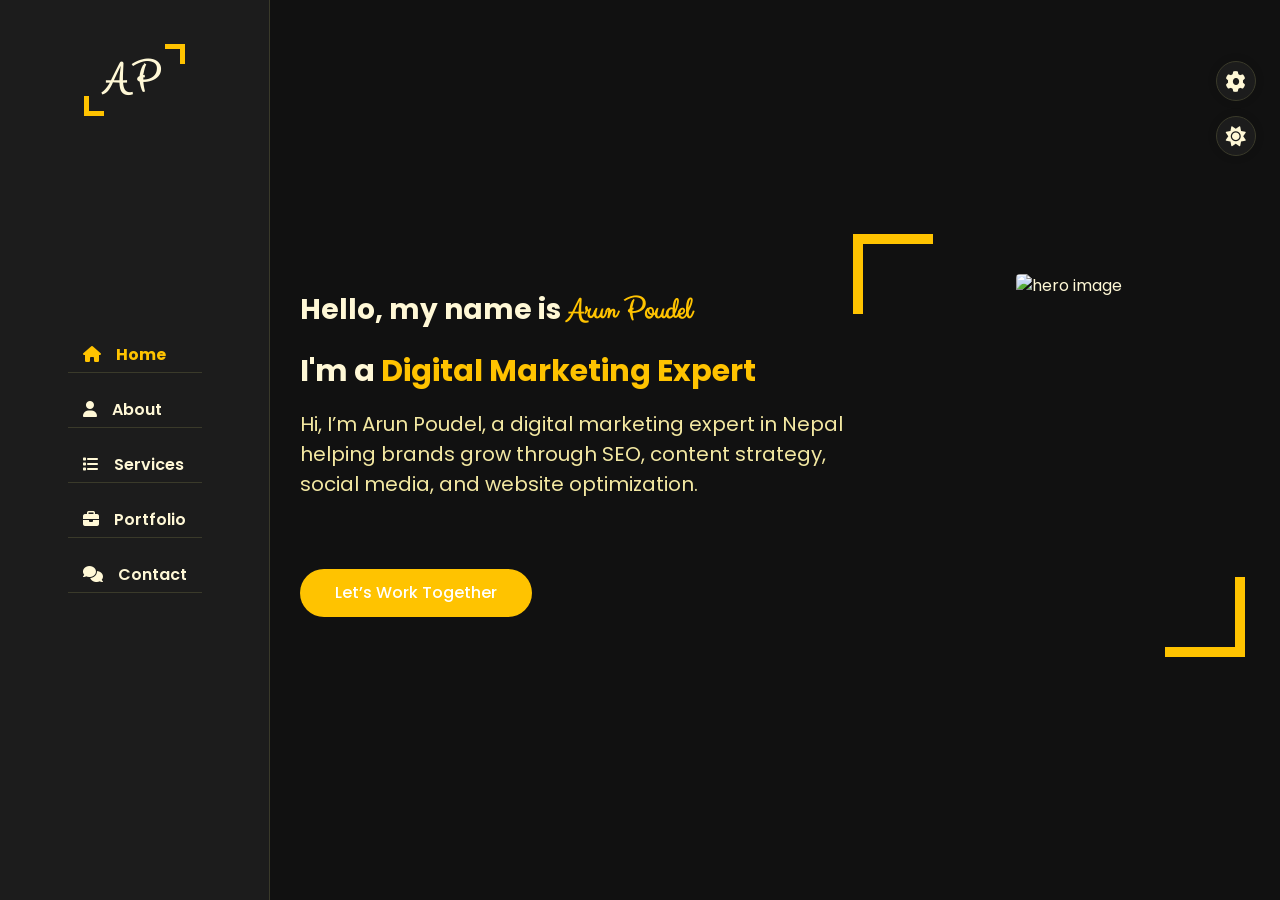
==== index.html @ 121251b7 "Add refreshable clean section routes" ====
<!DOCTYPE html>
<html lang="en">
<head>
    <meta charset="UTF-8">
    <meta name="viewport" content="width=device-width, initial-scale=1.0">
    <title>Arun Poudel</title>
    <link rel="icon" type="image/png" href="https://iili.io/CQjEqYu.png">
    <link rel="stylesheet" href="/styles.css">
    <link rel="stylesheet" href="https://cdnjs.cloudflare.com/ajax/libs/font-awesome/6.7.2/css/all.min.css">

    <link rel="stylesheet" href="/color-1.css" class="alternate-style" title="color-1" disabled>
    <link rel="stylesheet" href="/color-2.css" class="alternate-style" title="color-2" disabled>
    <link rel="stylesheet" href="/color-3.css" class="alternate-style" title="color-3" disabled>
    <link rel="stylesheet" href="/color-4.css" class="alternate-style" title="color-4" >
    <link rel="stylesheet" href="/color-5.css" class="alternate-style" title="color-5" disabled>
</head>
<body class="dark">
    <div class="main-container">
        <div class="aside">
            <div class="logo">
                <a href="#"><span>AP</span></a>
            </div>

            <div class="nav-toggler">
                <span></span>
            </div>

            <ul class="nav">
                <li><a href="#home" class="active"><i class="fa fa-home"></i>Home</a></li>
                <li><a href="#about" ><i class="fa fa-user"></i>About</a></li>
                <li><a href="#services" ><i class="fa fa-list"></i>Services</a></li>
                <li><a href="#portfolio" ><i class="fa fa-briefcase"></i>Portfolio</a></li>
                <li><a href="#contact" ><i class="fa fa-comments"></i>Contact</a></li>
            </ul>
        </div>

        <div class="main-content">
            <section class="home section active" id="home">
                <div class="container">
                    <div class="row">
                        <div class="home-info padd-15">
                            <h3 class="hello">Hello, my name is <span class="name">Arun Poudel</span></h3>
                            <h3 class="profession">I'm a <span class="typing">Digital Marketing Expert</span></h3>
                            <p>Hi, I’m Arun Poudel, a digital marketing expert in Nepal helping brands grow through SEO, content strategy, social media, and website optimization.</p>
                            <a href="#contact" class="btn">Let’s Work Together</a>
                        </div>

                        <div class="home-img padd-15">
                            <img src="https://iili.io/3qsnHLQ.jpg" alt="hero image">
                        </div>
                    </div>
                </div>
            </section>

            <section class="about section " id="about">
                <div class="container">
                    <div class="row">
                        <div class="section-title padd-15">
                            <h2>About me</h2>
                        </div>
                    </div>

                    <div class="row">
                        <div class="about-content padd-15">
                            <div class="row">
                                <div class="about-text padd-15">
                                    <h3>I'm Arun Poudel and <span>Digital Marketing Expert</span></h3>
                                    <p>I help businesses grow with strategic digital marketing solutions focused on SEO, content strategy, social media growth, and website optimization. My goal is to turn online presence into measurable results and long-term brand growth.</p>
                                </div>
                            </div>

                            <div class="row">
                                <div class="personal-info padd-15">
                                    <div class="row">
                                        <div class="info-item padd-15">
                                            <p>Specialty: <span>Digital Marketing</span></p>
                                        </div>

                                        <div class="info-item padd-15">
                                            <p>Location: <span>Nepal</span></p>
                                        </div>

                                        <div class="info-item padd-15">
                                            <p>Website: <span>arunpoudel10.com.np</span></p>
                                        </div>

                                        <div class="info-item padd-15">
                                            <p>Email: <span>info@arunpoudel10.com.np</span></p>
                                        </div>

                                        <div class="info-item padd-15">
                                            <p>Focus: <span>SEO & Content Strategy</span></p>
                                        </div>

                                        <div class="info-item padd-15">
                                            <p>Availability: <span>Open for Projects</span></p>
                                        </div>

                                        <div class="info-item padd-15">
                                            <p>Services: <span>Social Media, SEO, Websites</span></p>
                                        </div>

                                        <div class="info-item padd-15">
                                            <p>Freelance: <span>Available</span></p>
                                        </div>
                                    </div>

                                    <div class="row">
                                        <div class="buttons padd-15">
                                            <a href="#contact" class="btn hire-me" data-section-index="1">Hire me!</a>
                                        </div>
                                    </div>
                                </div>
                                <div class="skills padd-15">
                                    <div class="row">
                                        <div class="skill-item padd-15">
                                            <h5>SEO</h5>
                                            <div class="progress">
                                                <div class="progress-in" style="width: 90%;"></div>
                                                <div class="skill-percent">90%</div>
                                            </div>
                                        </div>

                                        <div class="skill-item padd-15">
                                            <h5>Content Strategy</h5>
                                            <div class="progress">
                                                <div class="progress-in" style="width: 88%;"></div>
                                                <div class="skill-percent">88%</div>
                                            </div>
                                        </div>

                                        <div class="skill-item padd-15">
                                            <h5>Social Media</h5>
                                            <div class="progress">
                                                <div class="progress-in" style="width: 66%;"></div>
                                                <div class="skill-percent">66%</div>
                                            </div>
                                        </div>

                                        <div class="skill-item padd-15">
                                            <h5>Website Optimization</h5>
                                            <div class="progress">
                                                <div class="progress-in" style="width: 85%;"></div>
                                                <div class="skill-percent">85%</div>
                                            </div>
                                        </div>

                                        <div class="skill-item padd-15">
                                            <h5>Brand Growth</h5>
                                            <div class="progress">
                                                <div class="progress-in" style="width: 87%;"></div>
                                                <div class="skill-percent">87%</div>
                                            </div>
                                        </div>
                                    </div>
                                </div>
                            </div>

                            <div class="row">
                                <div class="education padd-15">
                                    <h3 class="title">Education</h3>
                                    <div class="row">
                                        <div class="timeline-box padd-15">
                                            <div class="timeline shadow-dark">
                                                <div class="timeline-item">
                                                    <div class="circle-dot"></div>
                                                    <h3 class="timeline-date">
                                                        <i class="fa fa-calendar"></i> 2013 - 2015
                                                    </h3>
                                                    <h4 class="timeline-title">Master in Computer Science</h4>
                                                    <p class="timeline-text">I learnt a wide range of topics that are essential to understanding both the theory and practical aspects of computing. This involves programming fundamentals, computer architecture, operating systems, databases, software engineering, problem solving, collaboration and communication soft skills.</p>
                                                </div>

                                                <div class="timeline-item">
                                                    <div class="circle-dot"></div>
                                                    <h3 class="timeline-date">
                                                        <i class="fa fa-calendar"></i> 2011 - 2014
                                                    </h3>
                                                    <h4 class="timeline-title">Master Degree</h4>
                                                    <p class="timeline-text">I chose my master degree in technology. There I deepened my knowledge, enhanced my skills in the area and learnt how to increase my career prospects in a competitive job market.</p>
                                                </div>

                                                <div class="timeline-item">
                                                    <div class="circle-dot"></div>
                                                    <h3 class="timeline-date">
                                                        <i class="fa fa-calendar"></i> 2007 - 2010
                                                    </h3>
                                                    <h4 class="timeline-title">Bachelor Degree</h4>
                                                    <p class="timeline-text">There I learnt foundational courses and computer sciences fundamentals. In the institution, I chose my specialization in web-development that involves front-end and back-end technologies, user interface designs and content management systems.</p>
                                                </div>
                                            </div>
                                        </div>
                                    </div>
                                </div>

                                <div class="experience padd-15">
                                    <h3 class="title">Experience</h3>
                                    <div class="row">
                                        <div class="timeline-box padd-15">
                                            <div class="timeline shadow-dark">
                                                <div class="timeline-item">
                                                    <div class="circle-dot"></div>
                                                    <h3 class="timeline-date">
                                                        <i class="fa fa-calendar"></i> 2020 - Today
                                                    </h3>
                                                    <h4 class="timeline-title">Senior Front-end Designer</h4>
                                                    <p class="timeline-text">I can design complex software systems. My decisions impact scalability, maintainability, and overall system architecture. Also, I mentor less experienced team members, helping them grow and learn.</p>
                                                </div>

                                                <div class="timeline-item">
                                                    <div class="circle-dot"></div>
                                                    <h3 class="timeline-date">
                                                        <i class="fa fa-calendar"></i> 2017 - 2019
                                                    </h3>
                                                    <h4 class="timeline-title">Junior Front-end Designer</h4>
                                                    <p class="timeline-text">I learnt to code in an existing codebase, dive into the project and understanding its structure. Also I worked closely with senior software engineers that guided me, answered my questions and helped me grow.</p>
                                                </div>

                                                <div class="timeline-item">
                                                    <div class="circle-dot"></div>
                                                    <h3 class="timeline-date">
                                                        <i class="fa fa-calendar"></i> 2014 - 2016
                                                    </h3>
                                                    <h4 class="timeline-title">Graphic Designer</h4>
                                                    <p class="timeline-text">I can create logos, color schemes and typography for a brand's identity. Also I develop graphics for websites, social media and digital ads with applications that enhance user experience.</p>
                                                </div>
                                            </div>
                                        </div>
                                    </div>
                                </div>
                            </div>
                        </div>
                    </div>
                </div>
            </section>

            <section class="service section " id="services">
                <div class="container">
                    <div class="row">
                        <div class="section-title padd-15">
                            <h2>Services</h2>
                        </div>
                    </div>

                    <div class="row">
                        <div class="service-item padd-15">
                            <div class="service-item-inner">
                                <div class="icon">
                                    <i class="fa fa-mobile-alt"></i>
                                </div>
                                <h4>SEO Services</h4>
                                <p>Improve your online visibility, rank higher in search results, and attract the right audience with data-driven SEO strategies.</p>
                            </div>
                        </div>

                        <div class="service-item padd-15">
                            <div class="service-item-inner">
                                <div class="icon">
                                    <i class="fa fa-laptop-code"></i>
                                </div>
                                <h4>Content Strategy</h4>
                                <p>I create powerful content plans that connect your brand message with your target audience and business goals.</p>
                            </div>
                        </div>

                        <div class="service-item padd-15">
                            <div class="service-item-inner">
                                <div class="icon">
                                    <i class="fa fa-palette"></i>
                                </div>
                                <h4>Social Media Marketing</h4>
                                <p>I help brands grow through smart social media campaigns, engagement strategies, and consistent online presence.</p>
                            </div>
                        </div>

                        <div class="service-item padd-15">
                            <div class="service-item-inner">
                                <div class="icon">
                                    <i class="fa fa-code"></i>
                                </div>
                                <h4>Website Optimization</h4>
                                <p>I improve website performance, user experience, and conversions so your online presence works harder for you.</p>
                            </div>
                        </div>

                        <div class="service-item padd-15">
                            <div class="service-item-inner">
                                <div class="icon">
                                    <i class="fa fa-search"></i>
                                </div>
                                <h4>Brand Growth</h4>
                                <p>I build practical growth strategies that strengthen your brand and help you stand out in a competitive market.</p>
                            </div>
                        </div>

                        <div class="service-item padd-15">
                            <div class="service-item-inner">
                                <div class="icon">
                                    <i class="fa fa-bullhorn"></i>
                                </div>
                                <h4>Digital Consulting</h4>
                                <p>I provide expert guidance to help businesses make smarter digital decisions and improve online performance.</p>
                            </div>
                        </div>
                    </div>
                </div>
            </section>

            <section class="portfolio section " id="portfolio">
                <div class="container">
                    <div class="row">
                        <div class="section-title padd-15">
                            <h2>Portfolio</h2>
                        </div>
                    </div>

                    <div class="row">
                        <div class="portfolio-heading padd-15">
                            <h2>My Last Projects: </h2>
                        </div>
                    </div>

                    <div class="row">
                        <div class="portfolio-item padd-15">
                            <div class="portfolio-item-inner shadow-dark">
                                <a class="portfolio-image-link" href="https://www.facebook.com/profile.php?id=61576040811346" target="_blank" rel="noopener noreferrer">
                                    <div class="portfolio-img">
                                        <img src="https://iili.io/BPLSjMx.jpg" alt="Padma Boys Hostel">
                                    </div>
                                </a>
                                <div class="portfolio-info">
                                    <h3 class="portfolio-title">Padma Boys Hostel</h3>
                                    <p class="portfolio-description">We ran a targeted Facebook Ads campaign for Padma Boys Hostel to increase hostel inquiries and online visibility. The ad strategy was focused on reaching students and parents around the Kathmandu valley, resulting in improved engagement and direct leads.</p>
                                    <div class="portfolio-service"><i class="fa fa-chart-line"></i><span>Facebook Ads Campaign</span></div>
                                    <a class="portfolio-cta" href="https://www.facebook.com/profile.php?id=61576040811346" target="_blank" rel="noopener noreferrer">Click here</a>
                                </div>
                            </div>
                        </div>

                        <div class="portfolio-item padd-15">
                            <div class="portfolio-item-inner shadow-dark">
                                <a class="portfolio-image-link" href="https://www.facebook.com/padmagirlshostel" target="_blank" rel="noopener noreferrer">
                                    <div class="portfolio-img">
                                        <img src="https://iili.io/BPLShnj.jpg" alt="Padma Girls Hostel">
                                    </div>
                                </a>
                                <div class="portfolio-info">
                                    <h3 class="portfolio-title">Padma Girls Hostel</h3>
                                    <p class="portfolio-description">To boost awareness and bookings, we implemented a Facebook Ads campaign for Padma Girls Hostel. Our goal was to highlight safety, facilities, and affordability to the target audience. The campaign successfully drove high interest among students and guardians.</p>
                                    <div class="portfolio-service"><i class="fa fa-chart-line"></i><span>Facebook Ads Campaign</span></div>
                                    <a class="portfolio-cta" href="https://www.facebook.com/padmagirlshostel" target="_blank" rel="noopener noreferrer">Click here</a>
                                </div>
                            </div>
                        </div>

                        <div class="portfolio-item padd-15">
                            <div class="portfolio-item-inner shadow-dark">
                                <a class="portfolio-image-link" href="https://www.arunpoudel10.com.np/" target="_blank" rel="noopener noreferrer">
                                    <div class="portfolio-img">
                                        <img src="https://iili.io/BPLSOFV.jpg" alt="Padma Hostel">
                                    </div>
                                </a>
                                <div class="portfolio-info">
                                    <h3 class="portfolio-title">Padma Hostel</h3>
                                    <p class="portfolio-description">We designed and developed a clean, responsive website for Padma Hostel, combining both boys and girls hostel categories under one digital presence. The website includes inquiry forms, gallery sections, and all essential details to assist students and parents in making quick decisions.</p>
                                    <div class="portfolio-service"><i class="fa fa-laptop-code"></i><span>Website Design &amp; Development</span></div>
                                    <a class="portfolio-cta" href="https://padmahostel.com.np/" target="_blank" rel="noopener noreferrer">Click here</a>
                                </div>
                            </div>
                        </div>

                    </div>
                </div>
            </section>

            <section class="contact section" id="contact">
                <div class="container">
                    <div class="hero-section">
                        <h1 class="hero-title">Let's <span class="highlight">Connect</span></h1>
                        <p class="hero-subtitle">Ready to grow your business? Let's discuss how I can help you achieve your marketing goals.</p>
                    </div>

                    <div class="contact-grid">
                        <div class="contact-form">
                            <h2 class="form-title">Send Me a Message</h2>
                            <p style="color: var(--text-black700); margin-bottom: 2rem;">Fill out the form below and I'll get back to you within 24 hours.</p>

                            <form id="contactForm">
                                <div class="form-row">
                                    <div class="form-group">
                                        <label for="name">Full Name *</label>
                                        <input type="text" id="name" name="name" required placeholder="Your full name">
                                    </div>
                                    <div class="form-group">
                                        <label for="email">Email Address *</label>
                                        <input type="email" id="email" name="email" required placeholder="your@email.com">
                                    </div>
                                </div>

                                <div class="form-row">
                                    <div class="form-group">
                                        <label for="company">Company Name</label>
                                        <input type="text" id="company" name="company" placeholder="Your company name">
                                    </div>
                                    <div class="form-group">
                                        <label for="service">Service Needed</label>
                                        <select id="service" name="service">
                                            <option value="">Select a service</option>
                                            <option value="SEO & SEM">SEO & SEM</option>
                                            <option value="Paid Advertising">Paid Advertising</option>
                                            <option value="Content Strategy">Content Strategy</option>
                                            <option value="Social Media Marketing">Social Media Marketing</option>
                                            <option value="Analytics & Reporting">Analytics & Reporting</option>
                                            <option value="Marketing Consultation">Marketing Consultation</option>
                                            <option value="Other">Other</option>
                                        </select>
                                    </div>
                                </div>

                                <div class="form-group">
                                    <label for="budget">Budget Range</label>
                                    <select id="budget" name="budget">
                                        <option value="">Select budget range</option>
                                        <option value="Under $1,000/month">Under $1,000/month</option>
                                        <option value="$1,000 - $5,000/month">$1,000 - $5,000/month</option>
                                        <option value="$5,000 - $10,000/month">$5,000 - $10,000/month</option>
                                        <option value="$10,000+ /month">$10,000+ /month</option>
                                        <option value="Project-based">Project-based</option>
                                        <option value="Let's discuss">Let's discuss</option>
                                    </select>
                                </div>

                                <div class="form-group">
                                    <label for="message">Project Details *</label>
                                    <textarea id="message" name="message" rows="6" required placeholder="Tell me about your project, goals, and any specific requirements..."></textarea>
                                </div>

                                <button type="submit" class="submit-btn" id="submitBtn">
                                    <span id="btnText">Send Message</span>
                                    <span id="btnIcon">→</span>
                                </button>
                            </form>
                        </div>

                        <div class="contact-sidebar">
                            <div class="info-card">
                                <h3>Contact Information</h3>
                                <div class="contact-info">
                                    <div class="contact-item">
                                        <div class="contact-icon">✉</div>
                                        <div class="contact-details">
                                            <h4>Email</h4>
                                            <p>arunpoudel9957@gmail.com</p>
                                        </div>
                                    </div>
                                    <div class="contact-item">
                                        <div class="contact-icon">📞</div>
                                        <div class="contact-details">
                                            <h4>Phone</h4>
                                            <p>+977 1781763009</p>
                                        </div>
                                    </div>
                                    <div class="contact-item">
                                        <div class="contact-icon">📍</div>
                                        <div class="contact-details">
                                            <h4>Location</h4>
                                            <p>Nepal</p>
                                        </div>
                                    </div>
                                    <div class="contact-item">
                                        <div class="contact-icon">⏰</div>
                                        <div class="contact-details">
                                            <h4>Response Time</h4>
                                            <p>Within 24 hours</p>
                                        </div>
                                    </div>
                                </div>
                            </div>

                            <div class="info-card">
                                <h3>Follow Me</h3>
                                <div class="social-links">
                                    <a href="#" class="social-link">
                                        <div class="contact-icon">📷</div>
                                        <div>
                                            <div>Instagram</div>
                                            <small style="color: var(--text-black700);">@arunpoudel</small>
                                        </div>
                                    </a>
                                    <a href="#" class="social-link">
                                        <div class="contact-icon">💼</div>
                                        <div>
                                            <div>LinkedIn</div>
                                            <small style="color: var(--text-black700);">/in/arunpoudel</small>
                                        </div>
                                    </a>
                                    <a href="#" class="social-link">
                                        <div class="contact-icon">📺</div>
                                        <div>
                                            <div>YouTube</div>
                                            <small style="color: var(--text-black700);">@arunpoudel</small>
                                        </div>
                                    </a>
                                </div>
                            </div>

                            <div class="guarantee-badge">
                                ✓ 24 Hour Response Guarantee
                            </div>
                        </div>
                    </div>
                </div>
            </section>
            <div id="toast" class="toast">
                <div id="toastMessage"></div>
            </div>
        </div>
    </div>

    <div class="style-switcher">
        <div class="style-switcher-toggler s-icon">
            <i class="fas fa-cog fa-spin"></i>
        </div>

        <div class="day-night s-icon">
            <i class="fas "></i>
        </div>

        <h4>Theme Colors</h4>

        <div class="colors">
            <span class="color-1" onclick="setActiveStyle('color-1')"></span>
            <span class="color-2" onclick="setActiveStyle('color-2')"></span>
            <span class="color-3" onclick="setActiveStyle('color-3')"></span>
            <span class="color-4" onclick="setActiveStyle('color-4')"></span>
            <span class="color-5" onclick="setActiveStyle('color-5')"></span>
        </div>
    </div>
    <script src="https://cdnjs.cloudflare.com/ajax/libs/typed.js/2.0.10/typed.min.js"></script>
    <script src="/app.js"></script>
</body>
</html>
---- styles.css ----
@import url('https://fonts.googleapis.com/css2?family=Clicker+Script&family=Poppins:ital,wght@0,100;0,200;0,300;0,400;0,500;0,600;0,700;0,800;0,900;1,100;1,200;1,300;1,400;1,500;1,600;1,700;1,800;1,900&display=swap');


:root {
    --bg-black900: #FFF8D6;
    --bg-black100: #FFFBEA;
    --bg-black50: #E8D97A;
    --text-black900: #1F1F1F;
    --text-black700: #4A4A2A;

    --skin-color: #FFD700;

}

body.dark {
    --bg-black900: #111111;
    --bg-black100: #1C1C1C;
    --bg-black50: #3A3A2A;
    --text-black900: #FFF8D6;
    --text-black700: #F3E8A2;
}

*{ margin: 0; padding: 0; outline: none; text-decoration: none; box-sizing: border-box; }
::before, ::after { box-sizing: border-box; }
ul { list-style: none; }
body { line-height: 1.5; font-size: 16px; font-family: 'Poppins', sans-serif; }
.section { 
    background: var(--bg-black900); 
    min-height: 100vh; 
    display: block; 
    opacity: 1; 
    padding: 0 30px; 
    position: fixed; 
    left: 270px; 
    top: 0; 
    right: 0; 
    bottom: 0; 
    z-index: 0; 
    overflow-x: hidden; 
    overflow-y: auto;
    transition: all .3s ease; 
}
    .section.back-section { z-index: 1; }
    .section.active { z-index: 2; opacity: 1; animation: slideSection 1s ease; }
        @keyframes slideSection {
            0% { transform: translateX(100%); }
            100% { transform: translateX(0%); }
        }
.hidden { display: none !important; }
/*.main-content { padding-left: 270px; }*/
.padd-15 { padding-left: 15px; padding-right: 15px; }
.container { max-width: 1100px; width: 100%; margin: auto; }
    .section .container { padding-top: 60px; padding-bottom: 70px; }
.section-title { flex: 0 0 100%; max-width: 100%; margin-bottom: 60px; }
    .section-title h2 { font-size: 40px; color: var(--text-black900); font-weight: 700; position: relative; }
        .section-title h2::before {
            content: '';
            height: 4px;
            width: 50px;
            background-color: var(--skin-color);
            position: absolute;
            top: 100%;
            left: 0;
        }
        .section-title h2::after {
            content: '';
            height: 4px;
            width: 25px;
            background-color: var(--skin-color);
            position: absolute;
            top: 100%;
            left: 0;
            margin-top: 8px;
        }
.row { display: flex; flex-wrap: wrap; margin-left: -15px; margin-right: -15px; position: relative; }
.btn {
    font-size: 16px;
    font-weight: 500;
    padding: 12px 35px;
    color: white;
    border-radius: 40px;
    display: inline-block;
    border: none;
    white-space: nowrap;
    background: var(--skin-color);
    transition: all .3s ease;
}
    .btn:hover { transform: scale(1.05); box-shadow: 0 8px 20px rgba(0, 0, 0, 0.2); }
.shadow-dark { box-shadow: 0 0 20px rgba(48, 46, 77, .15); }

/* ASIDE */

.aside { 
    width: 270px; 
    background: var(--bg-black100); 
    position: fixed; 
    left: 0; 
    top: 0; 
    z-index: 10; 
    height: 100%; 
    padding: 30px;
    border-right: 1px solid var(--bg-black50);
    display: flex;
    justify-content: center;
    align-items: center;
    transition: all .3s ease;
}
    .aside .logo { position: absolute; top: 50px; font-size: 30px; text-transform: capitalize; }
        .aside .logo a { color: var(--text-black900); font-weight: 700; padding: 15px 20px; font-size: 30px; letter-spacing: 5px; position: relative; }
            .aside .logo a::before { 
                content: ''; 
                position: absolute; 
                width: 20px; 
                height: 20px; 
                border-bottom: 5px solid var(--skin-color);
                border-left: 5px solid var(--skin-color);
                bottom: 0;
                left: 0; 
            }
            .aside .logo a::after { 
                content: ''; 
                position: absolute; 
                width: 20px; 
                height: 20px; 
                border-top: 5px solid var(--skin-color);
                border-right: 5px solid var(--skin-color);
                top: 0;
                right: 0; 
            }
            .aside .logo a span { font-family: 'Clicker Script', cursive; font-size: 40px; }
    .aside .nav { margin-top: 50px; }
        .aside .nav li { margin-bottom: 20px; display: block; }
            .aside .nav li a { font-size: 16px; font-weight: 600; display: block; color: var(--text-black900); padding: 5px 15px; border-bottom: 1px solid var(--bg-black50); }
                .aside .nav li a.active { color: var(--skin-color); font-weight: 700; }
                .aside .nav li a i { margin-right: 15px; }
    .aside .nav-toggler {
        height: 40px;
        width: 45px;
        border: 1px solid var(--bg-black50);
        cursor: pointer;
        position: fixed;
        left: 300px;
        top: 20px;
        border-radius: 5px;
        background: var(--bg-black100);
        display: none;
        align-items: center;
        justify-content: center;
        transition: all .3s ease;
    }
        .aside .nav-toggler.open span { background-color: transparent; }
        .aside .nav-toggler span { height: 2px; width: 18px; background: var(--skin-color); display: inline-block; position: relative; }
            .aside .nav-toggler span::before {
                content: '';
                height: 2px;
                width: 18px;
                background: var(--skin-color);
                position: absolute;
                top: -6px;
                left: 0;
            }
                .aside .nav-toggler.open span::before { transform: rotate(45deg); top: 0; }
            .aside .nav-toggler span::after {
                content: '';
                height: 2px;
                width: 18px;
                background: var(--skin-color);
                position: absolute;
                top: 6px;
                left: 0;
            }
                .aside .nav-toggler.open span::after { transform: rotate(-45deg); top: 0; }

/* HOME */

.home { min-height: 100vh; display: flex; color: var(--text-black900); }
    .home .home-info { flex: 0 0 60%; max-width: 60%; }
        h3.hello { font-size: 28px; margin: 15px 0; }
            h3.hello span { font-family: 'Clicker Script', cursive; font-size: 30px; font-weight: 700; color: var(--skin-color); }
        h3.profession { font-size: 30px; margin: 15px 0; }
            .typing { color: var(--skin-color); }
        .home-info p { margin-bottom: 70px; font-size: 20px; color: var(--text-black700); }
    .home .home-img { flex: 0 0 40%; max-width: 40%; text-align: center; position: relative; }
        .home-img::after {
            content: '';
            position: absolute;
            height: 80px;
            width: 80px;
            border-bottom: 10px solid var(--skin-color);
            border-right: 10px solid var(--skin-color);
            right: 20px;
            bottom: -40px;
        }
        .home-img::before {
            content: '';
            position: absolute;
            height: 80px;
            width: 80px;
            border-top: 10px solid var(--skin-color);
            border-left: 10px solid var(--skin-color);
            left: -20px;
            top: -40px;
        }
        .home .home-img img { height: 400px; margin: auto; border-radius: 4px; }

/* ABOUT */

.about .about-content { flex: 0 0 100%; max-width: 100%;  }
    .about .about-content .about-text { flex: 0 0 100%; max-width: 100%; }
        .about .about-content .about-text h3 { font-size: 24px; margin-bottom: 15px; font-weight: 700; color: var(--text-black900); }
            .about .about-content .about-text h3 span { color: var(--skin-color); }
        .about .about-content .about-text p { font-size: 16px; line-height: 25px; color: var(--text-black700); text-align: justify; }
    .about .about-content .personal-info { flex: 0 0 60%; max-width: 60%; margin-top: 40px; }
        .about .about-content .personal-info .info-item { flex: 0 0 50%; max-width: 50%; }
            .about .about-content .personal-info .info-item p { font-weight: 600; padding: 10px 0; font-size: 16px; color: var(--text-black900); border-bottom: 1px solid var(--bg-black50); }
                .about .about-content .personal-info .info-item p span { font-weight: 400; color: var(--text-black700); margin-left: 4px; display: inline-block; }
    .about .about-content .personal-info .buttons { margin-top: 30px; }
        .about .about-content .personal-info .buttons .btn { margin-top: 10px; }
    .about .about-content .skills { flex: 0 0 40%; max-width: 40%; margin-top: 40px; }
        .about .about-content .skills .skill-item { flex: 0 0 100%; max-width: 100%; margin-bottom: 25px; }
            .about .about-content .skills .skill-item h5 { line-height: 40px; font-weight: 600; font-size: 16px; color: var(--text-black900); text-transform: capitalize; }
            .about .about-content .skills .skill-item .skill-percent { position: absolute; right: 0; color: var(--text-black900); top: -40px; font-weight: 400; line-height: 40px; }
            .about .about-content .skills .skill-item .progress { background-color: var(--bg-black50); height: 7px; border-radius: 4px; width: 100%; position: relative; }
                .about .about-content .skills .skill-item .progress .progress-in { position: absolute; left: 0; top: 0; height: 100%; border-radius: 4px; background-color: var(--skin-color); }
    .about .about-content .education, .about .about-content .experience { flex: 0 0 50%; max-width: 50%; margin-top: 30px; }
        .about .about-content h3.title { font-size: 24px; margin-bottom: 30px; font-weight: 700; color: var(--text-black900); }
        .about .about-content .timeline-box { flex: 0 0 100%; max-width: 100%; }
            .about .about-content .timeline { background-color: var(--bg-black100); padding: 30px 15px; border: 1px solid var(--bg-black50); border-radius: 10px; width: 100%; position: relative; }
                .about .about-content .timeline .timeline-item { position: relative; padding-left: 37px; padding-bottom: 50px; }
                    .about .about-content .timeline .timeline-item:last-child { padding-bottom: 0; }
                    .about .about-content .timeline .timeline-item::before { content: ''; width: 1px; position: absolute; height: 100%; left: 7px; top: 0; background-color: var(--skin-color); }
                .about .about-content .timeline .circle-dot { position: absolute; left: 0; top: 0; height: 15px; width: 15px; border-radius: 50%; background-color: var(--skin-color); }
                .about .about-content .timeline .timeline-date { font-weight: 400; font-size: 14px; margin-bottom: 12px; color: var(--text-black700); }
                    .about .about-content .timeline .timeline-date .fa { margin-right: 5px; }
                .about .about-content .timeline .timeline-title { font-weight: 700; font-size: 18px; margin-bottom: 15px; text-transform: capitalize; color: var(--text-black900); }
                .about .about-content .timeline .timeline-text { line-height: 25px; font-size: 16px; text-align: justify; color: var(--text-black700); }

/* SERVICE */

.service .container { padding-bottom: 40px; }
.service .service-item { margin-bottom: 30px; flex: 0 0 33.33%; max-width: 33.33%; }
    .service .service-item .service-item-inner { background-color: var(--bg-black100); border: var(--bg-black50); border-radius: 10px; padding: 30px 15px; text-align: center; transition: all .3s ease; }
        .service .service-item .service-item-inner:hover { box-shadow: 0 0 20px rgba(48, 46, 77, .15); }
        .service .service-item .service-item-inner .icon { height: 60px; width: 60px; border-radius: 50%; display: block; margin: 0 auto 30px; text-align: center; transition: all .3s ease; }
            .service .service-item .service-item-inner .icon .fa { font-size: 40px; line-height: 60px; color: var(--skin-color); transition: all .3s ease; }
            .service .service-item .service-item-inner:hover .icon { background: var(--skin-color); }
                .service .service-item .service-item-inner:hover .icon .fa { font-size: 25px; color: #FFF; }
        .service .service-item .service-item-inner h4 { font-size: 18px; margin-bottom: 15px; color: var(--text-black900); font-weight: 700; text-transform: capitalize; }
        .service .service-item .service-item-inner p { font-size: 16px; color: var(--text-black700); line-height: 25px; }

/* PORTFOLIO */

.portfolio .container { padding-bottom: 40px; }
.portfolio .portfolio-heading { flex: 0 0 100%; max-width: 100%; margin-bottom: 40px; }
    .portfolio .portfolio-heading h2 { color: var(--text-black900); font-weight: 500; }
.portfolio .row:last-child { align-items: stretch; }
.portfolio .portfolio-item { display: flex; flex: 0 0 33.33%; max-width: 33.33%; margin-bottom: 30px; }
.portfolio .portfolio-item-inner { display: flex; flex-direction: column; width: 100%; border: 6px solid var(--bg-black100); border-radius: 10px; overflow: hidden; cursor: pointer; }
    .portfolio .portfolio-item-inner a { display: block; color: inherit; }
    .portfolio .portfolio-item-inner .portfolio-img img { width: 100%; display: block; }
    .portfolio .portfolio-item-inner .portfolio-info { display: flex; flex: 1; flex-direction: column; padding: 15px; background: var(--bg-black100); }
        .portfolio .portfolio-item-inner .portfolio-title { font-size: 16px; font-weight: 600; color: var(--text-black900); text-align: center; }
        .portfolio .portfolio-item-inner .portfolio-description { margin: 12px 0 18px; color: var(--text-black700); font-size: 13px; line-height: 1.7; }
        .portfolio .portfolio-item-inner .portfolio-service { display: flex; flex-direction: column; align-items: center; gap: 8px; margin-bottom: 14px; color: var(--text-black900); font-size: 13px; font-weight: 600; text-align: center; }
            .portfolio .portfolio-item-inner .portfolio-service i { font-size: 22px; }
        .portfolio .portfolio-item-inner .portfolio-cta { width: fit-content; margin: auto auto 0; padding: 6px 18px; background: #808080; color: #FFF; font-size: 12px; font-weight: 600; text-align: center; border-radius: 3px; transition: background-color .3s ease, color .3s ease; }
            .portfolio .portfolio-item-inner .portfolio-cta:hover { background: var(--skin-color); color: #FFF; }

/* CONTACT */

.contact-title { color: var(--skin-color); text-align: center; font-size: 25px; margin-bottom: 20px; }
.contact-subtitle { color: var(--text-black900); text-align: center; font-size: 15px; margin-bottom: 60px; }
.contact .contact-info-item { flex: 0 0 25%; max-width: 25%; text-align: center; margin-bottom: 60px; }
    .contact .contact-info-item .icon { display: inline-block; }
        .contact .contact-info-item .icon .fa { font-size: 25px; color: var(--skin-color); }
    .contact .contact-info-item h4 { font-size: 18px; font-weight: 700; color: var(--text-black900); text-transform: capitalize; margin: 15px 0 5px; }
    .contact .contact-info-item p { font-size: 16px; line-height: 25px; color: var(--text-black700); font-weight: 400; }
.contact .contact-form { flex: 0 0 100%; max-width: 100%; }
    .contact .contact-form .col-6 { flex: 0 0 50%; max-width: 50%; }
    .contact .contact-form .col-12 { flex: 0 0 100%; max-width: 100%; }
    .contact .contact-form .form-item { margin-bottom: 30px; }
        .contact .contact-form .form-item .form-control { 
            width: 100%;
            height: 50px;
            border-radius: 25px;
            background: var(--bg-black100);
            border: 1px solid var(--bg-black50);
            padding: 10px 25px;
            font-size: 16px;
            color: var(--text-black700);
            transition: all .3s ease;
            font-family: 'Poppins', sans-serif;
        }
            .contact .contact-form .form-item .form-control:focus { box-shadow: 0 0 20px rgba(48, 46, 77, .15); }
            .contact .contact-form .form-item textarea.form-control { height: 140px; font-family: 'Poppins', sans-serif; }
    .contact .contact-form .btn { height: 50px; padding: 0 50px; cursor: pointer; font-family: 'Poppins', sans-serif; }

.contact .hero-section { text-align: center; padding: 40px 0 20px; }
    .contact .hero-title { font-size: 3rem; font-weight: 700; margin-bottom: 1rem; color: var(--text-black900); }
    .contact .highlight { color: var(--skin-color); }
    .contact .hero-subtitle { color: var(--text-black700); font-size: 1.1rem; margin-bottom: 2rem; }

.contact-grid {
    display: grid;
    grid-template-columns: 2fr 1fr;
    gap: 30px;
    margin-top: 30px;
}

.contact-form {
    background: #111;
    border: 1px solid #333;
    border-radius: 12px;
    padding: 30px;
    box-shadow: 0 10px 30px rgba(255, 215, 0, 0.1);
}

.form-title {
    font-size: 1.7rem;
    font-weight: 700;
    margin-bottom: 1rem;
    color: var(--skin-color);
    display: flex;
    align-items: center;
}

.form-title::before {
    content: "✉";
    margin-right: 0.75rem;
}

.form-row {
    display: grid;
    grid-template-columns: 1fr 1fr;
    gap: 16px;
    margin-bottom: 16px;
}

.form-group {
    display: flex;
    flex-direction: column;
    gap: 8px;
}

label {
    color: #fff;
    font-weight: 500;
}

input, select, textarea {
    width: 100%;
    padding: 16px;
    border: 1px solid #333;
    border-radius: 10px;
    background: #000;
    color: #fff;
    font-size: 1rem;
    transition: all 0.3s ease;
}

input:focus, select:focus, textarea:focus {
    outline: none;
    border-color: var(--skin-color);
    box-shadow: 0 0 0 2px rgba(255, 215, 0, 0.2);
}

input::placeholder, textarea::placeholder {
    color: #666;
}

.submit-btn {
    width: 100%;
    padding: 18px;
    background: linear-gradient(135deg, #FFD700, #FFA500);
    color: #000;
    border: none;
    border-radius: 10px;
    font-size: 1.05rem;
    font-weight: 700;
    cursor: pointer;
    display: flex;
    align-items: center;
    justify-content: center;
    gap: 10px;
    transition: all 0.3s ease;
}

.submit-btn:hover {
    transform: translateY(-2px);
    box-shadow: 0 8px 25px rgba(255, 215, 0, 0.3);
}

.submit-btn:disabled {
    opacity: 0.7;
    cursor: not-allowed;
    transform: none;
}

.contact-sidebar {
    display: flex;
    flex-direction: column;
    gap: 20px;
}

.info-card {
    background: #111;
    border: 1px solid #333;
    border-radius: 12px;
    padding: 24px;
}

.info-card h3 {
    color: var(--skin-color);
    margin-bottom: 1rem;
    font-size: 1.25rem;
}

.contact-info {
    display: flex;
    flex-direction: column;
    gap: 16px;
}

.contact-item {
    display: flex;
    align-items: center;
    gap: 14px;
}

.contact-icon {
    width: 42px;
    height: 42px;
    background: rgba(255, 215, 0, 0.12);
    border-radius: 12px;
    display: flex;
    align-items: center;
    justify-content: center;
    color: var(--skin-color);
    font-size: 1.2rem;
}

.contact-details h4 {
    font-weight: 600;
    margin-bottom: 4px;
}

.contact-details p {
    color: var(--text-black700);
    font-size: 0.95rem;
}

.social-links {
    display: flex;
    flex-direction: column;
    gap: 12px;
}

.social-link {
    display: flex;
    align-items: center;
    gap: 12px;
    padding: 14px;
    border-radius: 12px;
    background: #111;
    border: 1px solid #333;
    text-decoration: none;
    color: #fff;
    transition: all 0.3s ease;
}

.social-link:hover {
    background: var(--skin-color);
    color: #000;
    transform: translateX(4px);
}

.guarantee-badge {
    background: #0f7b0f;
    color: white;
    padding: 14px 18px;
    border-radius: 24px;
    text-align: center;
    font-weight: 700;
}

.loading-spinner {
    width: 20px;
    height: 20px;
    border: 2px solid #000;
    border-top: 2px solid transparent;
    border-radius: 50%;
    animation: spin 1s linear infinite;
}

.toast {
    position: fixed;
    top: 20px;
    right: 20px;
    background: #0f7b0f;
    color: white;
    padding: 16px 20px;
    border-radius: 12px;
    box-shadow: 0 6px 20px rgba(0, 0, 0, 0.3);
    transform: translateX(400px);
    transition: transform 0.3s ease;
    z-index: 1000;
}

.toast.show {
    transform: translateX(0);
}

@keyframes spin {
    0% { transform: rotate(0deg); }
    100% { transform: rotate(360deg); }
}

@media (max-width: 768px) {
    .contact-grid {
        grid-template-columns: 1fr;
    }

    .hero-title {
        font-size: 2.5rem;
    }

    .form-row {
        grid-template-columns: 1fr;
    }
}

@media (max-width: 1199px) {

    .aside { left: -270px; }
        .aside.open { left: 0; }
        .aside .nav-toggler { display: flex; left: 30px; }
            .aside .nav-toggler.open { left: 300px; }
    .section { left: 0; }
        .section.open { left: 270px; }
        .section .container { padding-top: 70px; }

    .home-img::before, .home-img::after { display: none; }

    .about .about-content .personal-info .info-item p span { display: block; margin-left: 0; }
}

@media (max-width: 991px) {

    .home .home-info { flex: 0 0 100%; max-width: 100%; }
    .home .home-img { display: none; }

    .about .about-content .skills, .about .about-content .personal-info, .about .about-content .experience, .about .about-content .education { flex: 0 0 100%; max-width: 100%; }

    .contact .contact-info-item, .portfolio .portfolio-item, .service .service-item { flex: 0 0 50%; max-width: 50%; }
}

@media (max-width: 767px) {

    .portfolio .portfolio-item, .service .service-item, .contact .contact-form .col-6 { flex: 0 0 100%; max-width: 100%; }
}

@media (max-width: 460px) {

    .contact .contact-info-item { flex: 0 0 100%; max-width: 100%; }
}

/* Style Switcher */

.style-switcher {
    position: fixed;
    right: 0;
    top: 60px;
    padding: 15px;
    width: 200px;
    border: 1px solid var(--bg-black50);
    background: var(--bg-black100);
    z-index: 101;
    border-radius: 5px;
    transition: all .3s ease;
    transform: translateX(100%);
}
    .style-switcher.open { transform: translateX(-25px); }
    .style-switcher .s-icon {
        position: absolute;
        height: 40px;
        width: 40px;
        text-align: center;
        font-size: 20px;
        background: var(--bg-black100);
        color: var(--text-black900);
        box-shadow: 0 0 10px rgba(0, 0, 0, 0.12);
        right: 100%;
        border: 1px solid var(--bg-black50);
        margin-right: 25px;
        cursor: pointer;
        transition: all .3s ease;
        border-radius: 50%;
    }
        .style-switcher .s-icon i { line-height: 40px; }
    .style-switcher .style-switcher-toggler { top: 0; }
    .style-switcher .day-night { top: 55px; }
    .style-switcher h4 { margin: 0 0 10px; color: var(--text-black700); font-size: 16px; font-weight: 600; text-transform: capitalize; }
    .style-switcher .colors { display: flex; flex-wrap: wrap; justify-content: space-between; }
        .style-switcher .colors span { display: inline-block; height: 30px; width: 30px; border-radius: 50%; }
    .style-switcher .color-1 { background: #FFD700; }
    .style-switcher .color-2 { background: #FFCC00; }
    .style-switcher .color-3 { background: #F4C430; }
    .style-switcher .color-4 { background: #FFC300; }
    .style-switcher .color-5 { background: #E6B800; }

/* Create more 5 css files to enable Toggle style Switcher */

/*

File Name
color-1.css 
:root {
    --skin-color: #EC1839;
}

File Name
color-2.css
:root {
    --skin-color: #F45B0F;
}

File Name
color-3.css
:root {
    --skin-color: #37B182;
}

File Name 
color-4.css
:root {
    --skin-color: #1854B4;
}

File Name
color-5.css
:root {
    --skin-color: #F021B2;
}

*/
---- color-1.css ----
:root {
    --skin-color: #FFD700;
}
---- color-2.css ----
:root {
    --skin-color: #FFCC00;
}
---- color-3.css ----
:root {
    --skin-color: #F4C430;
}
---- color-4.css ----
:root {
    --skin-color: #FFC300;
}
---- color-5.css ----
:root {
    --skin-color: #E6B800;
}
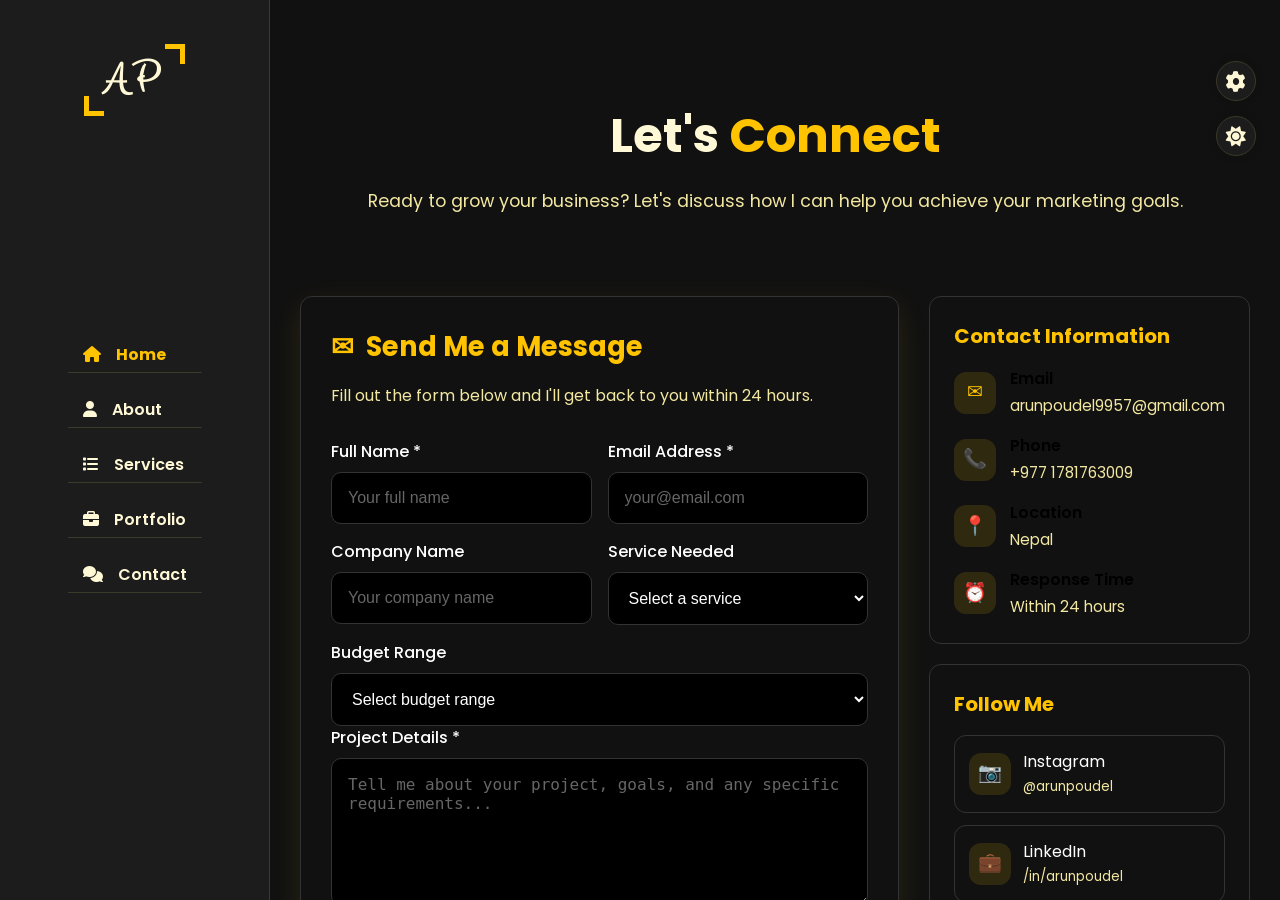
==== commit 662baece: "Prevent section flash on route refresh" ====
--- a/index.html
+++ b/index.html
@@ -13,6 +13,12 @@
     <link rel="stylesheet" href="/color-3.css" class="alternate-style" title="color-3" disabled>
     <link rel="stylesheet" href="/color-4.css" class="alternate-style" title="color-4" >
     <link rel="stylesheet" href="/color-5.css" class="alternate-style" title="color-5" disabled>
+    <script>
+        (function () {
+            var route = window.location.pathname.replace(/^\/+|\/+$/g, '');
+            if (route) document.documentElement.setAttribute('data-route', route);
+        }());
+    </script>
 </head>
 <body class="dark">
     <div class="main-container">
--- a/styles.css
+++ b/styles.css
@@ -46,6 +46,11 @@
             0% { transform: translateX(100%); }
             100% { transform: translateX(0%); }
         }
+html[data-route] .section.active { z-index: 0; opacity: 0; animation: none; }
+html[data-route="about"] #about,
+html[data-route="services"] #services,
+html[data-route="portfolio"] #portfolio,
+html[data-route="contact"] #contact { z-index: 2; opacity: 1; }
 .hidden { display: none !important; }
 /*.main-content { padding-left: 270px; }*/
 .padd-15 { padding-left: 15px; padding-right: 15px; }
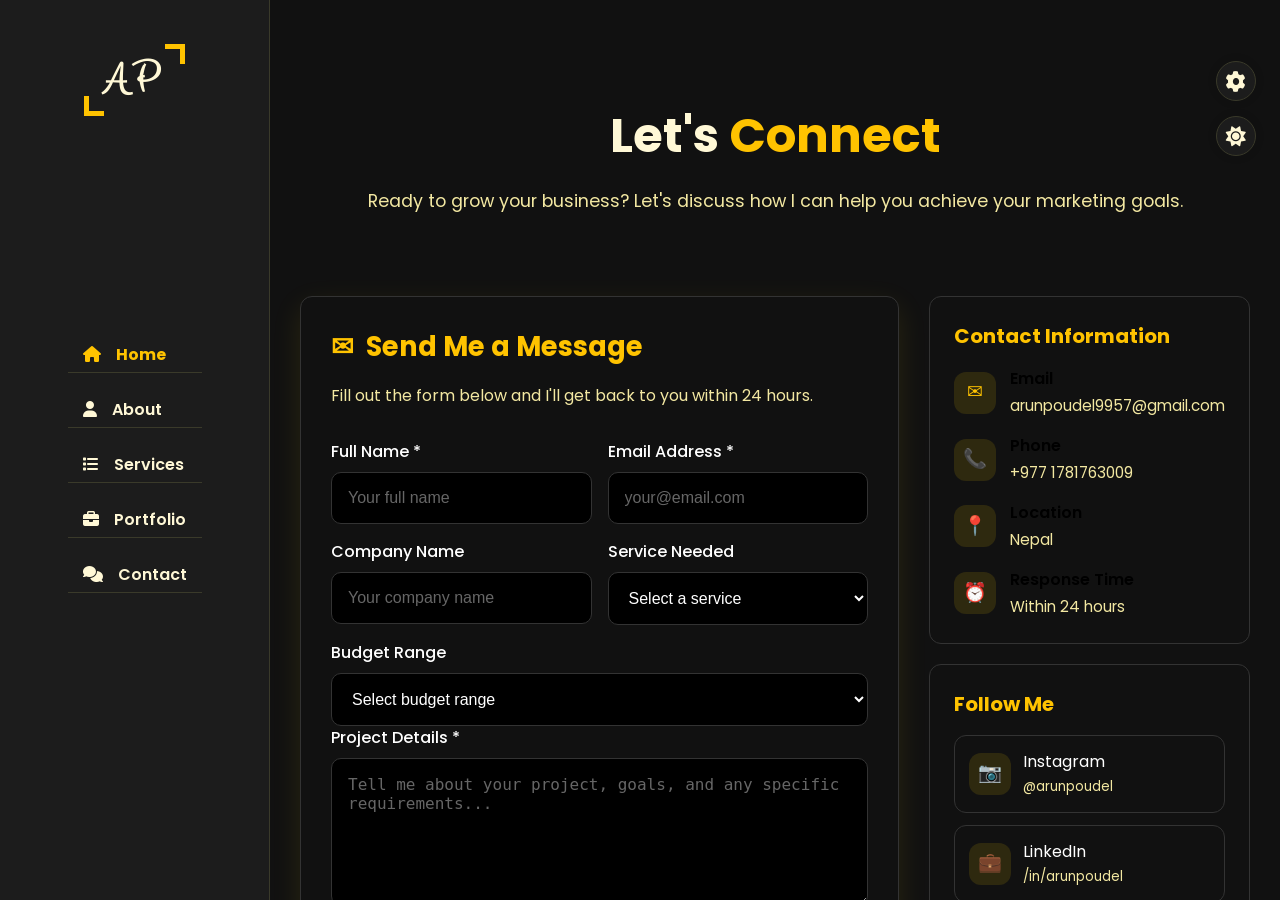
==== commit 937e36a5: "Add complete Google reviews carousel" ====
--- a/index.html
+++ b/index.html
@@ -376,6 +376,122 @@
                         </div>
 
                     </div>
+
+                    <div class="reviews-section">
+                        <div class="reviews-heading">
+                            <h2>Google Reviews</h2>
+                            <a href="https://www.google.com/search?q=arun+poudel+digital+marketing+consultant&amp;oq=arun+poudel&amp;sourceid=chrome&amp;ie=UTF-8#lrd=0x39eb19a19ae62fb7:0xe6c1e9f1b4fed00,1,,," target="_blank" rel="noopener noreferrer">View all reviews on Google</a>
+                        </div>
+
+                        <div class="reviews-carousel" aria-label="Google customer reviews">
+                            <button class="review-control review-prev" type="button" aria-label="Previous review">&#10094;</button>
+                            <div class="reviews-viewport">
+                                <div class="reviews-track">
+                                    <article class="review-card">
+                                        <div class="review-card-top">
+                                            <div class="review-avatar">A</div>
+                                            <div><h3>Abisha Nembang</h3><time datetime="2025-09-02">2025-09-02</time></div>
+                                            <span class="google-mark">G</span>
+                                        </div>
+                                        <div class="review-stars" aria-label="5 out of 5 stars">★★★★★</div>
+                                        <p>It has really fascinating and satisfying services that anybody could have with easy access. Really helpful.</p>
+                                    </article>
+
+                                    <article class="review-card">
+                                        <div class="review-card-top">
+                                            <div class="review-avatar review-avatar-photo">A</div>
+                                            <div><h3>Aasish Bhusal</h3><time datetime="2025-08-24">2025-08-24</time></div>
+                                            <span class="google-mark">G</span>
+                                        </div>
+                                        <div class="review-stars" aria-label="5 out of 5 stars">★★★★★</div>
+                                        <p>Highly recommended for best digital marketing result &#128077;</p>
+                                    </article>
+
+                                    <article class="review-card">
+                                        <div class="review-card-top">
+                                            <div class="review-avatar review-avatar-red">UT</div>
+                                            <div><h3>UT</h3><time datetime="2025-07-27">2025-07-27</time></div>
+                                            <span class="google-mark">G</span>
+                                        </div>
+                                        <div class="review-stars" aria-label="5 out of 5 stars">★★★★★</div>
+                                        <p>Really good service! I learned a lot from Arun Poudel sir, his digital marketing guidance was clear, practical, and very effective.</p>
+                                    </article>
+
+                                    <article class="review-card">
+                                        <div class="review-card-top">
+                                            <div class="review-avatar review-avatar-red">M</div>
+                                            <div><h3>Milan Tamang</h3><time datetime="2025-07-24">2025-07-24</time></div>
+                                            <span class="google-mark">G</span>
+                                        </div>
+                                        <div class="review-stars" aria-label="5 out of 5 stars">★★★★★</div>
+                                        <p>Looking to grow your brand or business digitally? Contact Arun. He comes highly recommended.</p>
+                                    </article>
+
+                                    <article class="review-card">
+                                        <div class="review-card-top">
+                                            <div class="review-avatar">B</div>
+                                            <div><h3>Bandana Gautam</h3><time datetime="2025-07-24">2025-07-24</time></div>
+                                            <span class="google-mark">G</span>
+                                        </div>
+                                        <div class="review-stars" aria-label="5 out of 5 stars">★★★★★</div>
+                                        <p>Professional, helpful, and highly recommended for digital marketing guidance and business growth.</p>
+                                    </article>
+
+                                    <article class="review-card">
+                                        <div class="review-card-top">
+                                            <div class="review-avatar review-avatar-red">P</div>
+                                            <div><h3>Paudelamit</h3><time datetime="2025-07-23">2025-07-23</time></div>
+                                            <span class="google-mark">G</span>
+                                        </div>
+                                        <div class="review-stars" aria-label="5 out of 5 stars">★★★★★</div>
+                                        <p>Happy to work with him. Really professional and result oriented.</p>
+                                    </article>
+
+                                    <article class="review-card">
+                                        <div class="review-card-top">
+                                            <div class="review-avatar review-avatar-photo">S</div>
+                                            <div><h3>Sirija Sakhakarmi</h3><time datetime="2025-06-26">2025-06-26</time></div>
+                                            <span class="google-mark">G</span>
+                                        </div>
+                                        <div class="review-stars" aria-label="5 out of 5 stars">★★★★★</div>
+                                        <p>Arun's digital marketing skills are exceptional and really helped boost my profile and gym nutrition business.</p>
+                                    </article>
+
+                                    <article class="review-card">
+                                        <div class="review-card-top">
+                                            <div class="review-avatar review-avatar-photo">R</div>
+                                            <div><h3>Rj Biswok</h3><time datetime="2025-05-17">2025-05-17</time></div>
+                                            <span class="google-mark">G</span>
+                                        </div>
+                                        <div class="review-stars" aria-label="5 out of 5 stars">★★★★★</div>
+                                        <p>I found Arun Poudel's website while searching for an AI website tips, and it didn't disappoint. The blogs are simple and helpful.</p>
+                                    </article>
+
+                                    <article class="review-card">
+                                        <div class="review-card-top">
+                                            <div class="review-avatar">G</div>
+                                            <div><h3>Ganesh Basnet</h3><time datetime="2025-05-17">2025-05-17</time></div>
+                                            <span class="google-mark">G</span>
+                                        </div>
+                                        <div class="review-stars" aria-label="5 out of 5 stars">★★★★★</div>
+                                        <p>I visited Arun Poudel's website and found the blogs about AI websites really helpful. They are easy to read and understand.</p>
+                                    </article>
+
+                                    <article class="review-card">
+                                        <div class="review-card-top">
+                                            <div class="review-avatar review-avatar-red">A</div>
+                                            <div><h3>Google Reviewer</h3><time datetime="2025-05-01">2025-05-01</time></div>
+                                            <span class="google-mark">G</span>
+                                        </div>
+                                        <div class="review-stars" aria-label="5 out of 5 stars">★★★★★</div>
+                                        <p>Clear, practical, and effective digital marketing support. Highly recommended.</p>
+                                    </article>
+                                </div>
+                            </div>
+                            <button class="review-control review-next" type="button" aria-label="Next review">&#10095;</button>
+                        </div>
+                        <div class="review-dots" aria-label="Choose a review"></div>
+                    </div>
                 </div>
             </section>
 
--- a/styles.css
+++ b/styles.css
@@ -270,6 +270,29 @@
             .portfolio .portfolio-item-inner .portfolio-service i { font-size: 22px; }
         .portfolio .portfolio-item-inner .portfolio-cta { width: fit-content; margin: auto auto 0; padding: 6px 18px; background: #808080; color: #FFF; font-size: 12px; font-weight: 600; text-align: center; border-radius: 3px; transition: background-color .3s ease, color .3s ease; }
             .portfolio .portfolio-item-inner .portfolio-cta:hover { background: var(--skin-color); color: #FFF; }
+.reviews-section { margin-top: 90px; padding-bottom: 30px; }
+.reviews-heading { text-align: center; margin-bottom: 28px; }
+    .reviews-heading h2 { display: inline-block; color: var(--text-black900); font-size: 30px; text-transform: uppercase; position: relative; }
+        .reviews-heading h2::after { content: ''; display: block; width: 60px; height: 4px; margin: 8px auto 0; background: var(--skin-color); }
+    .reviews-heading a { display: block; margin-top: 10px; color: var(--skin-color); font-size: 13px; }
+.reviews-carousel { display: flex; align-items: center; gap: 12px; max-width: 900px; margin: 0 auto; }
+.reviews-viewport { flex: 1; max-width: 520px; margin: 0 auto; overflow: hidden; border-radius: 8px; }
+.reviews-track { display: flex; transition: transform .55s ease; }
+.review-card { display: flex; flex: 0 0 100%; aspect-ratio: 1 / 1; flex-direction: column; justify-content: center; padding: 22px; background: var(--bg-black100); border-radius: 8px; box-shadow: 0 0 18px rgba(48, 46, 77, .12); }
+.review-card-top { display: flex; align-items: center; gap: 12px; }
+    .review-card-top h3 { color: var(--text-black900); font-size: 14px; }
+    .review-card-top time { color: var(--text-black700); font-size: 11px; }
+.review-avatar { display: grid; place-items: center; width: 38px; height: 38px; flex: 0 0 38px; border-radius: 50%; background: #f57c00; color: #FFF; font-size: 16px; font-weight: 600; }
+.review-avatar-photo { background: #777; }
+.review-avatar-red { background: #d92828; font-size: 11px; }
+.google-mark { margin-left: auto; color: #4285f4; font-size: 20px; font-weight: 700; }
+.review-stars { margin: 14px 0 8px; color: #fbbc04; letter-spacing: 2px; font-size: 17px; }
+.review-card p { color: var(--text-black700); font-size: 14px; line-height: 1.7; }
+.review-control { width: 34px; height: 34px; flex: 0 0 34px; border: 0; border-radius: 50%; background: var(--bg-black100); color: var(--text-black900); cursor: pointer; transition: background-color .3s ease, color .3s ease; }
+    .review-control:hover { background: var(--skin-color); color: #FFF; }
+.review-dots { display: flex; justify-content: center; gap: 8px; margin-top: 18px; }
+    .review-dot { width: 8px; height: 8px; padding: 0; border: 0; border-radius: 50%; background: var(--bg-black50); cursor: pointer; }
+    .review-dot.active { background: var(--skin-color); }
 
 /* CONTACT */
 
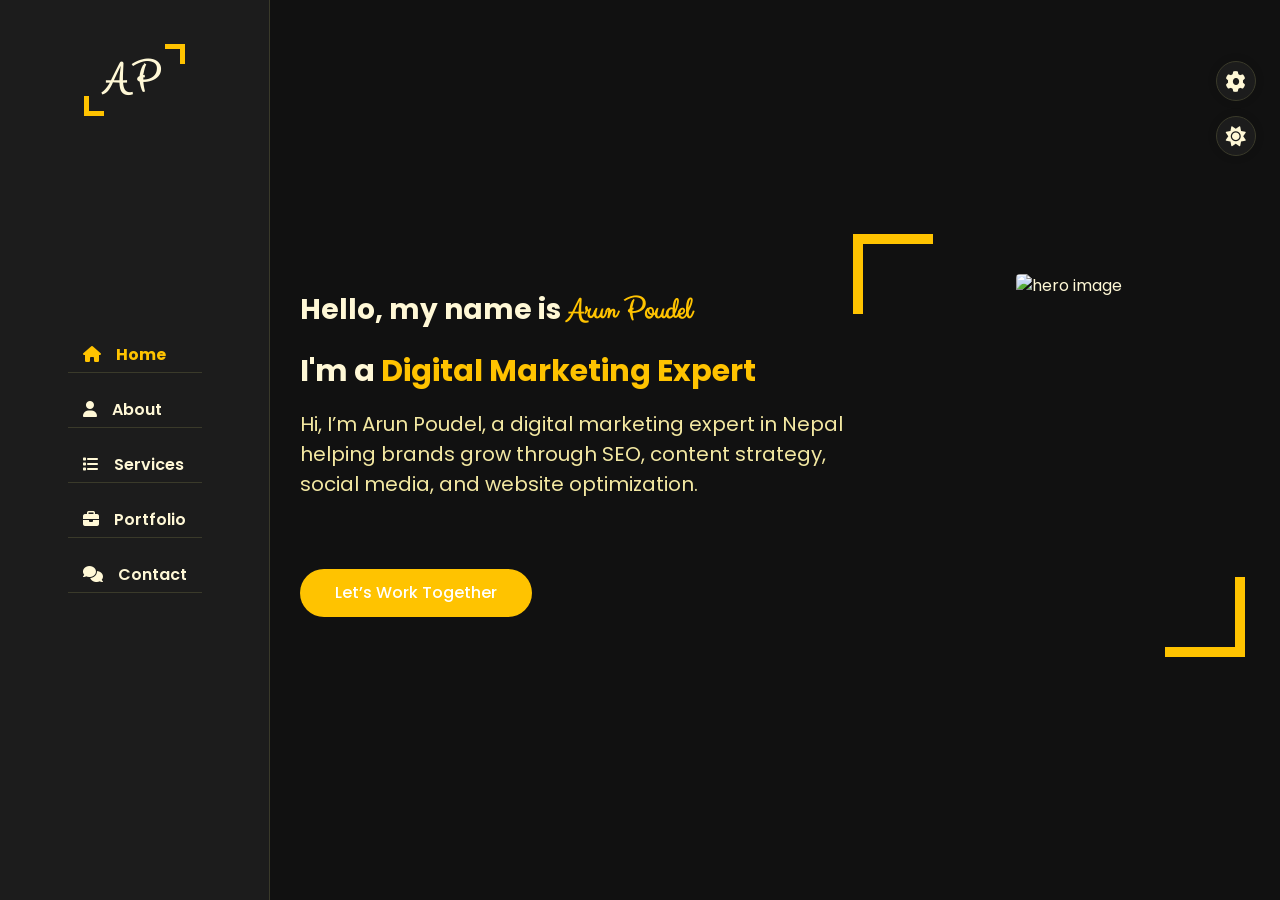
==== commit 2c4b185a: "Fix section navigation routing" ====
--- a/index.html
+++ b/index.html
@@ -5,17 +5,19 @@
     <meta name="viewport" content="width=device-width, initial-scale=1.0">
     <title>Arun Poudel</title>
     <link rel="icon" type="image/png" href="https://iili.io/CQjEqYu.png">
-    <link rel="stylesheet" href="/styles.css">
+    <link rel="stylesheet" href="styles.css">
     <link rel="stylesheet" href="https://cdnjs.cloudflare.com/ajax/libs/font-awesome/6.7.2/css/all.min.css">
 
-    <link rel="stylesheet" href="/color-1.css" class="alternate-style" title="color-1" disabled>
-    <link rel="stylesheet" href="/color-2.css" class="alternate-style" title="color-2" disabled>
-    <link rel="stylesheet" href="/color-3.css" class="alternate-style" title="color-3" disabled>
-    <link rel="stylesheet" href="/color-4.css" class="alternate-style" title="color-4" >
-    <link rel="stylesheet" href="/color-5.css" class="alternate-style" title="color-5" disabled>
+    <link rel="stylesheet" href="color-1.css" class="alternate-style" title="color-1" disabled>
+    <link rel="stylesheet" href="color-2.css" class="alternate-style" title="color-2" disabled>
+    <link rel="stylesheet" href="color-3.css" class="alternate-style" title="color-3" disabled>
+    <link rel="stylesheet" href="color-4.css" class="alternate-style" title="color-4" >
+    <link rel="stylesheet" href="color-5.css" class="alternate-style" title="color-5" disabled>
     <script>
         (function () {
+            if (window.location.protocol === 'file:') return;
             var route = window.location.pathname.replace(/^\/+|\/+$/g, '');
+            if (route === 'index.html') route = '';
             if (route) document.documentElement.setAttribute('data-route', route);
         }());
     </script>
@@ -440,7 +442,7 @@
                                     <article class="review-card">
                                         <div class="review-card-top">
                                             <div class="review-avatar review-avatar-red">P</div>
-                                            <div><h3>Paudelamit</h3><time datetime="2025-07-23">2025-07-23</time></div>
+                                            <div><h3>paudelamrit</h3><time datetime="2025-07-23">2025-07-23</time></div>
                                             <span class="google-mark">G</span>
                                         </div>
                                         <div class="review-stars" aria-label="5 out of 5 stars">★★★★★</div>
@@ -450,7 +452,7 @@
                                     <article class="review-card">
                                         <div class="review-card-top">
                                             <div class="review-avatar review-avatar-photo">S</div>
-                                            <div><h3>Sirija Sakhakarmi</h3><time datetime="2025-06-26">2025-06-26</time></div>
+                                            <div><h3>Siris Sakhakarmi</h3><time datetime="2025-06-26">2025-06-26</time></div>
                                             <span class="google-mark">G</span>
                                         </div>
                                         <div class="review-stars" aria-label="5 out of 5 stars">★★★★★</div>
@@ -460,7 +462,7 @@
                                     <article class="review-card">
                                         <div class="review-card-top">
                                             <div class="review-avatar review-avatar-photo">R</div>
-                                            <div><h3>Rj Biswok</h3><time datetime="2025-05-17">2025-05-17</time></div>
+                                            <div><h3>raj bisunke</h3><time datetime="2025-05-17">2025-05-17</time></div>
                                             <span class="google-mark">G</span>
                                         </div>
                                         <div class="review-stars" aria-label="5 out of 5 stars">★★★★★</div>
@@ -470,22 +472,13 @@
                                     <article class="review-card">
                                         <div class="review-card-top">
                                             <div class="review-avatar">G</div>
-                                            <div><h3>Ganesh Basnet</h3><time datetime="2025-05-17">2025-05-17</time></div>
+                                            <div><h3>Ganesh Basel</h3><time datetime="2025-05-17">2025-05-17</time></div>
                                             <span class="google-mark">G</span>
                                         </div>
                                         <div class="review-stars" aria-label="5 out of 5 stars">★★★★★</div>
                                         <p>I visited Arun Poudel's website and found the blogs about AI websites really helpful. They are easy to read and understand.</p>
                                     </article>
 
-                                    <article class="review-card">
-                                        <div class="review-card-top">
-                                            <div class="review-avatar review-avatar-red">A</div>
-                                            <div><h3>Google Reviewer</h3><time datetime="2025-05-01">2025-05-01</time></div>
-                                            <span class="google-mark">G</span>
-                                        </div>
-                                        <div class="review-stars" aria-label="5 out of 5 stars">★★★★★</div>
-                                        <p>Clear, practical, and effective digital marketing support. Highly recommended.</p>
-                                    </article>
                                 </div>
                             </div>
                             <button class="review-control review-next" type="button" aria-label="Next review">&#10095;</button>
@@ -659,6 +652,6 @@
         </div>
     </div>
     <script src="https://cdnjs.cloudflare.com/ajax/libs/typed.js/2.0.10/typed.min.js"></script>
-    <script src="/app.js"></script>
+    <script src="app.js"></script>
 </body>
 </html>
--- a/styles.css
+++ b/styles.css
@@ -524,18 +524,23 @@
     position: fixed;
     top: 20px;
     right: 20px;
+    width: min(420px, calc(100vw - 40px));
     background: #0f7b0f;
     color: white;
     padding: 16px 20px;
     border-radius: 12px;
     box-shadow: 0 6px 20px rgba(0, 0, 0, 0.3);
-    transform: translateX(400px);
-    transition: transform 0.3s ease;
+    opacity: 0;
+    visibility: hidden;
+    transform: translateY(-12px);
+    transition: opacity 0.3s ease, transform 0.3s ease, visibility 0.3s ease;
     z-index: 1000;
 }
 
 .toast.show {
-    transform: translateX(0);
+    opacity: 1;
+    visibility: visible;
+    transform: translateY(0);
 }
 
 @keyframes spin {
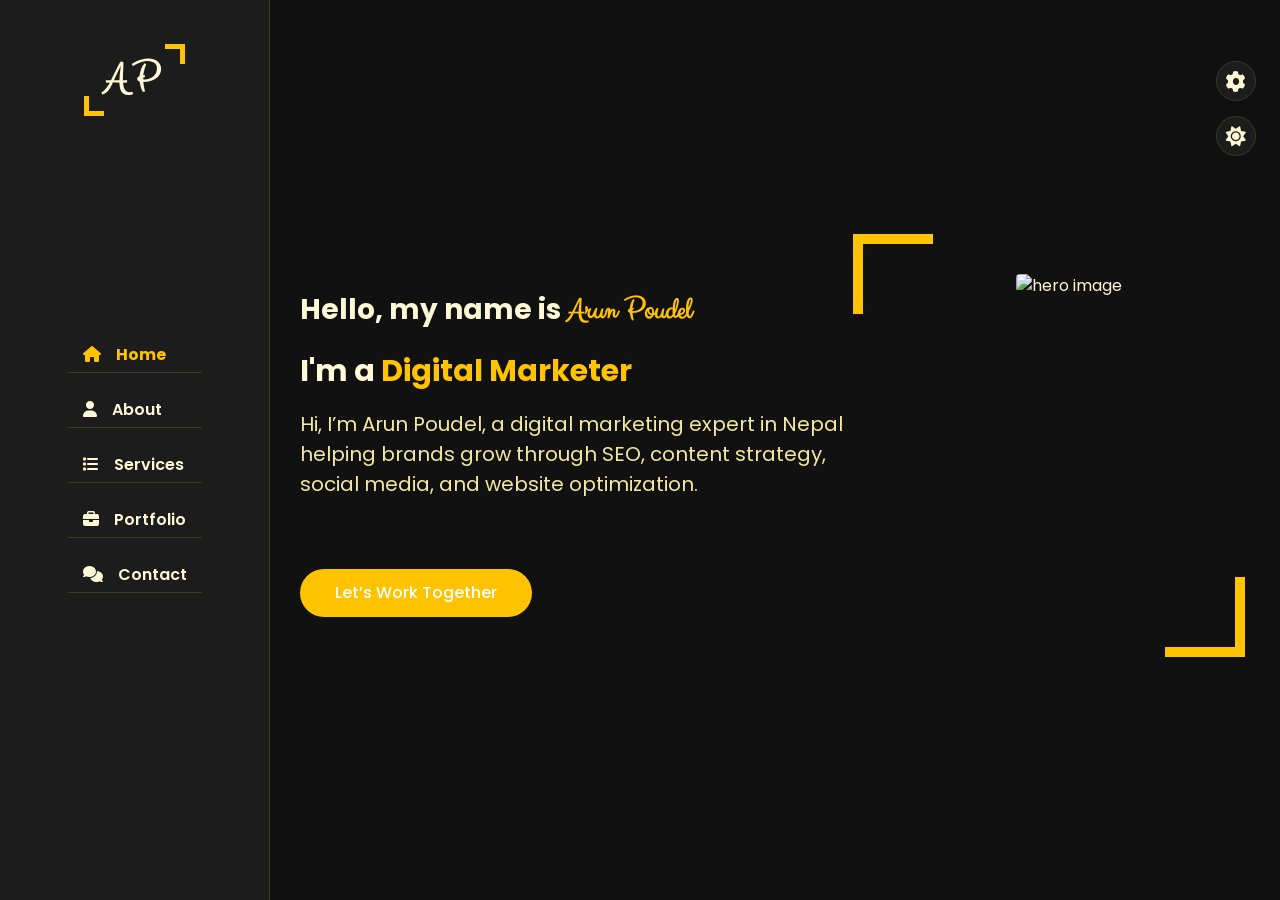
==== commit 9cbe3cdb: "Add SEO metadata and sitemap" ====
--- a/index.html
+++ b/index.html
@@ -3,7 +3,20 @@
 <head>
     <meta charset="UTF-8">
     <meta name="viewport" content="width=device-width, initial-scale=1.0">
-    <title>Arun Poudel</title>
+    <title>Arun Poudel | Digital Marketing Consultant in Nepal</title>
+    <meta name="description" content="Arun Poudel is a digital marketing consultant in Nepal specializing in SEO, content strategy, social media marketing, website optimization, and brand growth.">
+    <meta name="author" content="Arun Poudel">
+    <meta name="robots" content="index, follow">
+    <link rel="canonical" href="https://arunpoudel10.com.np/">
+    <meta property="og:type" content="website">
+    <meta property="og:url" content="https://arunpoudel10.com.np/">
+    <meta property="og:title" content="Arun Poudel | Digital Marketing Consultant in Nepal">
+    <meta property="og:description" content="SEO, content strategy, social media marketing, website optimization, and brand growth services in Nepal.">
+    <meta property="og:image" content="https://iili.io/3qsnHLQ.jpg">
+    <meta name="twitter:card" content="summary_large_image">
+    <meta name="twitter:title" content="Arun Poudel | Digital Marketing Consultant in Nepal">
+    <meta name="twitter:description" content="Digital marketing consulting services focused on measurable growth for businesses in Nepal.">
+    <meta name="twitter:image" content="https://iili.io/3qsnHLQ.jpg">
     <link rel="icon" type="image/png" href="https://iili.io/CQjEqYu.png">
     <link rel="stylesheet" href="styles.css">
     <link rel="stylesheet" href="https://cdnjs.cloudflare.com/ajax/libs/font-awesome/6.7.2/css/all.min.css">
@@ -13,6 +26,21 @@
     <link rel="stylesheet" href="color-3.css" class="alternate-style" title="color-3" disabled>
     <link rel="stylesheet" href="color-4.css" class="alternate-style" title="color-4" >
     <link rel="stylesheet" href="color-5.css" class="alternate-style" title="color-5" disabled>
+    <script type="application/ld+json">
+        {
+            "@context": "https://schema.org",
+            "@type": "Person",
+            "name": "Arun Poudel",
+            "url": "https://arunpoudel10.com.np/",
+            "image": "https://iili.io/3qsnHLQ.jpg",
+            "jobTitle": "Digital Marketing Consultant",
+            "description": "Digital marketing consultant in Nepal specializing in SEO, content strategy, social media marketing, website optimization, and brand growth.",
+            "address": {
+                "@type": "PostalAddress",
+                "addressCountry": "NP"
+            }
+        }
+    </script>
     <script>
         (function () {
             if (window.location.protocol === 'file:') return;
--- a/styles.css
+++ b/styles.css
@@ -183,7 +183,7 @@
         h3.hello { font-size: 28px; margin: 15px 0; }
             h3.hello span { font-family: 'Clicker Script', cursive; font-size: 30px; font-weight: 700; color: var(--skin-color); }
         h3.profession { font-size: 30px; margin: 15px 0; }
-            .typing { color: var(--skin-color); }
+            .typing { display: inline-block; min-width: 17ch; color: var(--skin-color); }
         .home-info p { margin-bottom: 70px; font-size: 20px; color: var(--text-black700); }
     .home .home-img { flex: 0 0 40%; max-width: 40%; text-align: center; position: relative; }
         .home-img::after {
